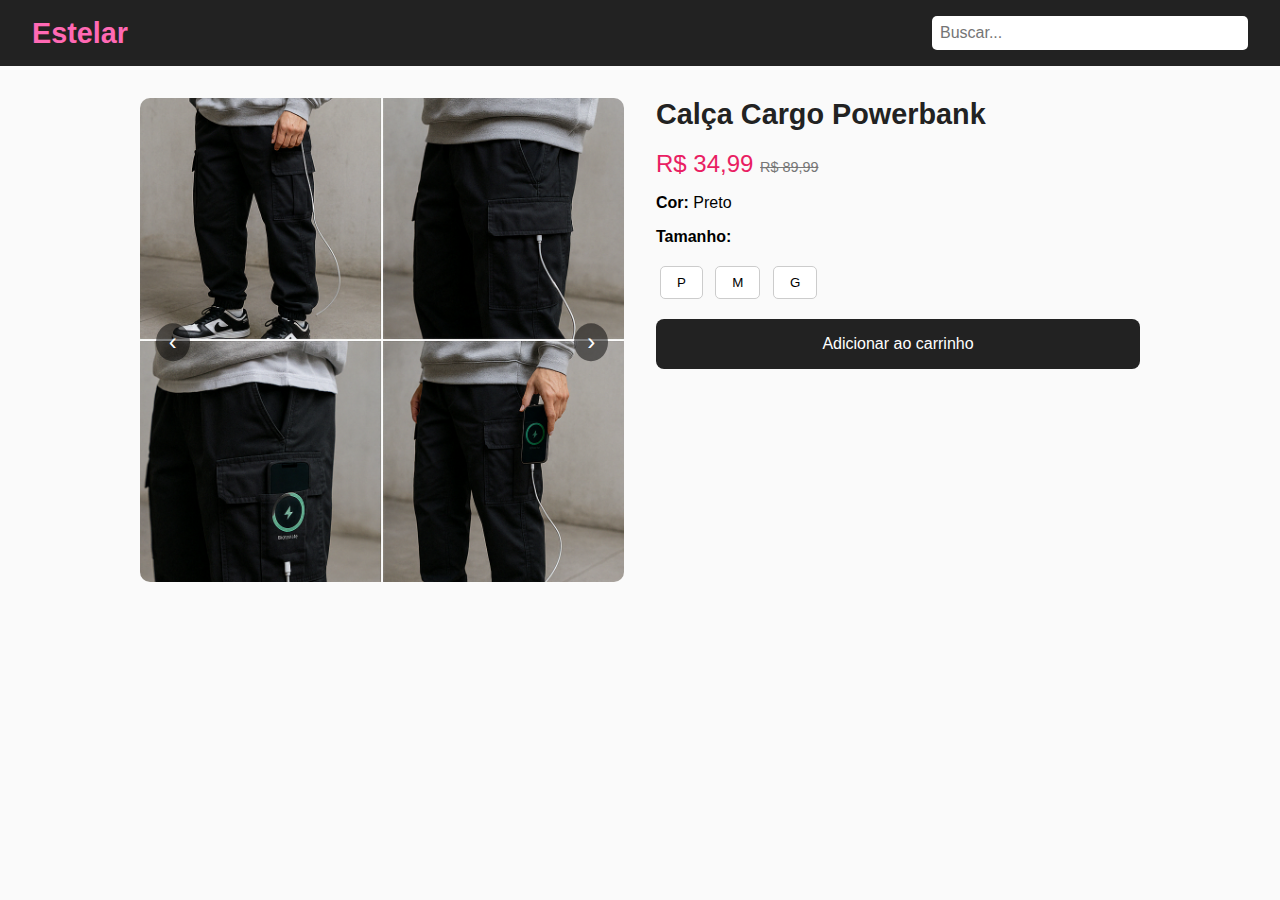
==== produto.html @ d81c389d "Add files via upload" ====
<!DOCTYPE html>
<html lang="pt-br">
<head>
  <meta charset="UTF-8" />
  <meta name="viewport" content="width=device-width, initial-scale=1.0"/>
  <title>Calça Powerbank</title>
  <link rel="stylesheet" href="style.css">
  <style>
    body {
      font-family: Arial, sans-serif;
      margin: 0;
      padding: 0;
    }

    header {
      display: flex;
      justify-content: space-between;
      align-items: center;
      background-color: #222;
      color: white;
      padding: 1rem 2rem;
    }

    .search {
      padding: 0.5rem;
      width: 300px;
      border-radius: 5px;
      border: none;
    }

    .produto-detalhe {
      display: flex;
      flex-wrap: wrap;
      max-width: 1000px;
      margin: 2rem auto;
      gap: 2rem;
    }

    .galeria {
      flex: 1;
      min-width: 300px;
      position: relative;
    }

    .galeria img {
      width: 100%;
      border-radius: 10px;
    }

    .carrossel-controls {
      position: absolute;
      top: 50%;
      left: 0;
      right: 0;
      display: flex;
      justify-content: space-between;
      transform: translateY(-50%);
      padding: 0 1rem;
    }

    .carrossel-controls button {
      background-color: rgba(0, 0, 0, 0.5);
      border: none;
      color: white;
      font-size: 1.5rem;
      cursor: pointer;
      padding: 0.3rem 0.8rem;
      border-radius: 50%;
    }

    .info-produto {
      flex: 1;
      min-width: 300px;
    }

    .info-produto h1 {
      margin-top: 0;
      font-size: 1.8rem;
      color: #222;
    }

    .preco {
      font-size: 1.5rem;
      color: #e91e63;
      margin: 0.5rem 0;
    }

    .tamanhos button {
      margin: 0.25rem;
      padding: 0.5rem 1rem;
      border: 1px solid #ccc;
      border-radius: 5px;
      background-color: white;
      cursor: pointer;
      transition: all 0.2s ease-in-out;
    }

    .tamanhos button.selecionado {
      background-color: black;
      color: white;
      border-color: black;
    }

    .btn-compra {
      margin-top: 1rem;
      background-color: #222;
      color: white;
      padding: 1rem;
      font-size: 1rem;
      border: none;
      border-radius: 8px;
      width: 100%;
      cursor: pointer;
      transition: 0.2s;
    }

    .btn-compra:hover {
      background-color: #333;
    }
  </style>
</head>
<body>
  <header>
    <div class="logo">Estelar</div>
    <input type="text" placeholder="Buscar..." class="search">
  </header>

  <main class="produto-detalhe">
    <div class="galeria">
      <img id="carrossel-imagem" src="imagens/ft1.png" alt="Imagem do Produto">
      <div class="carrossel-controls">
        <button onclick="anterior()">‹</button>
        <button onclick="proximo()">›</button>
      </div>
    </div>

    <div class="info-produto">
      <h1>Calça Cargo Powerbank</h1>
      <p class="preco">R$ 34,99 <span style="text-decoration: line-through; color: #777; font-size: 0.9rem;">R$ 89,99</span></p>

      <p><strong>Cor:</strong> Preto</p>

      <p><strong>Tamanho:</strong></p>
      <div class="tamanhos">
        <button onclick="selecionarTamanho(this)">P</button>
        <button onclick="selecionarTamanho(this)">M</button>
        <button onclick="selecionarTamanho(this)">G</button>
      </div>

      <button class="btn-compra">Adicionar ao carrinho</button>
    </div>
  </main>

  <script>
    const imagens = [
      'imagens/ft1.png',
      'imagens/ft2.png',
      'imagens/ft3.png'
    ];
    let atual = 0;

    function mostrarImagem(index) {
      const img = document.getElementById('carrossel-imagem');
      img.src = imagens[index];
    }

    function proximo() {
      atual = (atual + 1) % imagens.length;
      mostrarImagem(atual);
    }

    function anterior() {
      atual = (atual - 1 + imagens.length) % imagens.length;
      mostrarImagem(atual);
    }

    function selecionarTamanho(botao) {
      const botoes = document.querySelectorAll('.tamanhos button');
      botoes.forEach(b => b.classList.remove('selecionado'));
      botao.classList.add('selecionado');
    }
  </script>
</body>
</html>
---- style.css ----
body {
    margin: 0;
    font-family: 'Segoe UI', sans-serif;
    background-color: #fafafa;
  }
  
  header {
    background-color: #222;
    color: white;
    display: flex;
    align-items: center;
    justify-content: space-between;
    padding: 1rem 2rem;
  }
  
  .logo {
    font-size: 1.8rem;
    font-weight: bold;
    color: #ff69b4;
  }
  
  .search {
    padding: 0.5rem;
    font-size: 1rem;
    border-radius: 4px;
    border: none;
    width: 200px;
  }
  
  .banner img {
    width: 100%;
    height: auto;
    display: block;
    margin-top: 1rem;
  }
  
  .produto {
    background-color: white;
    margin: 2rem auto;
    max-width: 300px;
    padding: 1rem;
    text-align: center;
    border-radius: 12px;
    box-shadow: 0 4px 10px rgba(0,0,0,0.1);
    cursor: pointer;
    transition: transform 0.2s;
  }
  
  .produto:hover {
    transform: scale(1.03);
  }
  
  .produto img {
    width: 100%;
    border-radius: 10px;
  }
  
  .produto h2 {
    margin: 1rem 0 0.5rem;
    color: #333;
  }
  
  .produto p {
    color: #ff69b4;
    font-weight: bold;
    font-size: 1.2rem;
  }
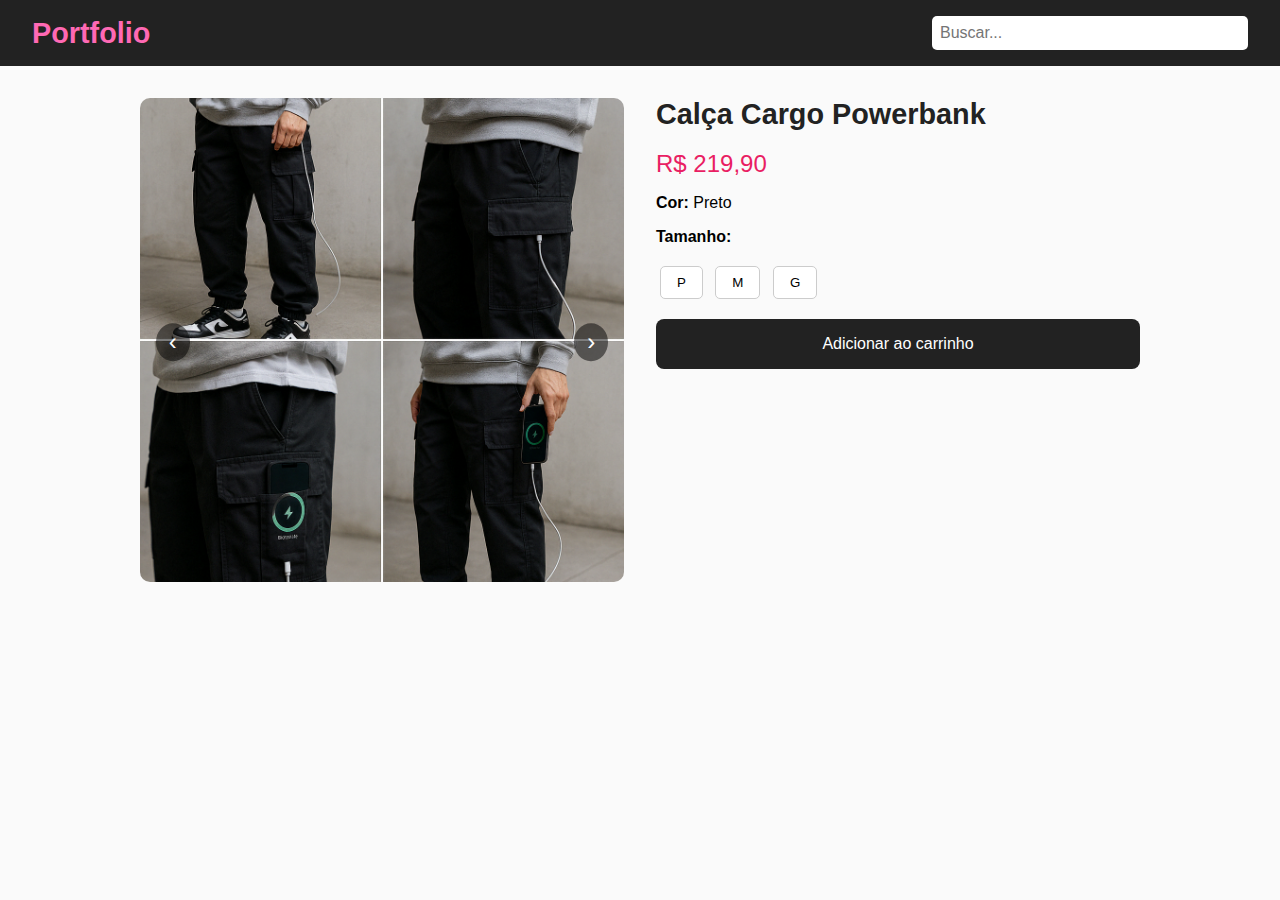
==== commit 7cfca8e8: "Update produto.html" ====
--- a/produto.html
+++ b/produto.html
@@ -121,7 +121,7 @@
 </head>
 <body>
   <header>
-    <div class="logo">Estelar</div>
+    <div class="logo">Portfolio</div>
     <input type="text" placeholder="Buscar..." class="search">
   </header>
 
@@ -136,7 +136,7 @@
 
     <div class="info-produto">
       <h1>Calça Cargo Powerbank</h1>
-      <p class="preco">R$ 34,99 <span style="text-decoration: line-through; color: #777; font-size: 0.9rem;">R$ 89,99</span></p>
+      <p class="preco">R$ 219,90</p>
 
       <p><strong>Cor:</strong> Preto</p>
 
@@ -154,8 +154,7 @@
   <script>
     const imagens = [
       'imagens/ft1.png',
-      'imagens/ft2.png',
-      'imagens/ft3.png'
+      'imagens/ft2.png'
     ];
     let atual = 0;
 
